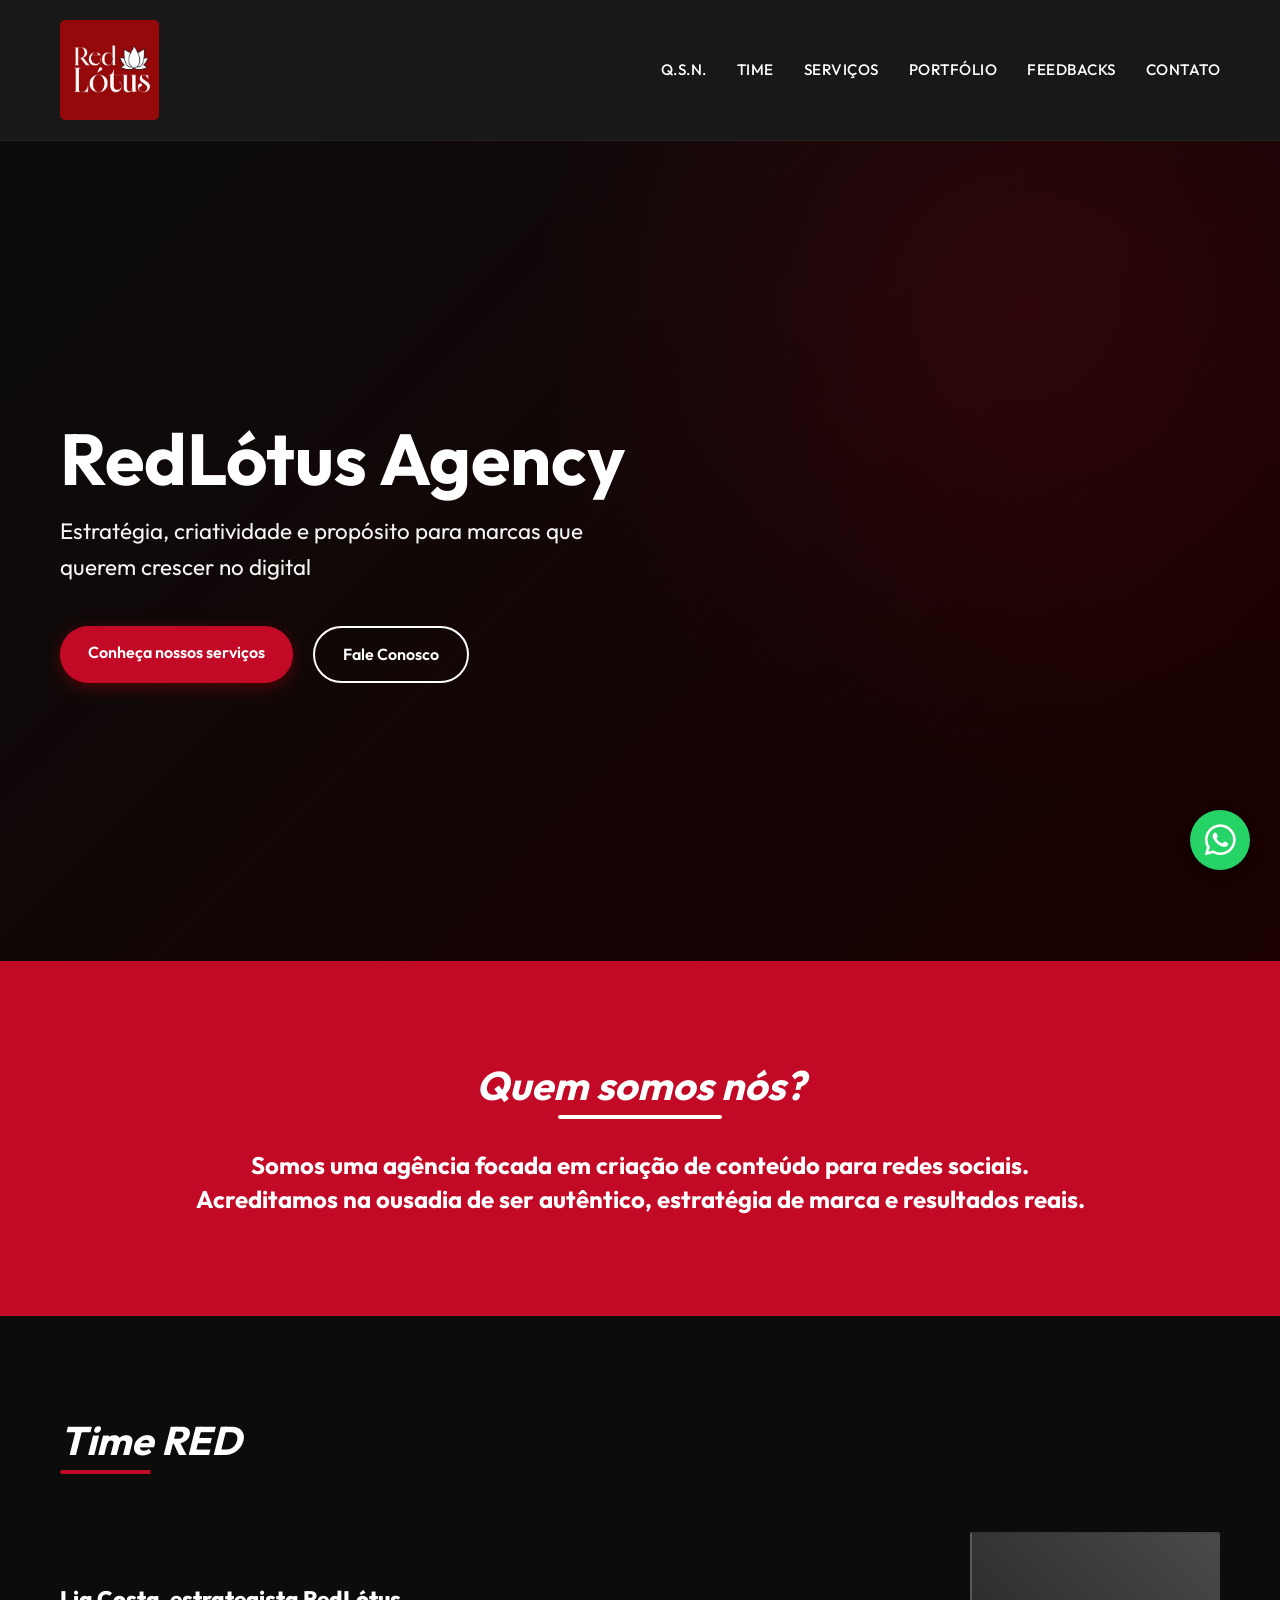
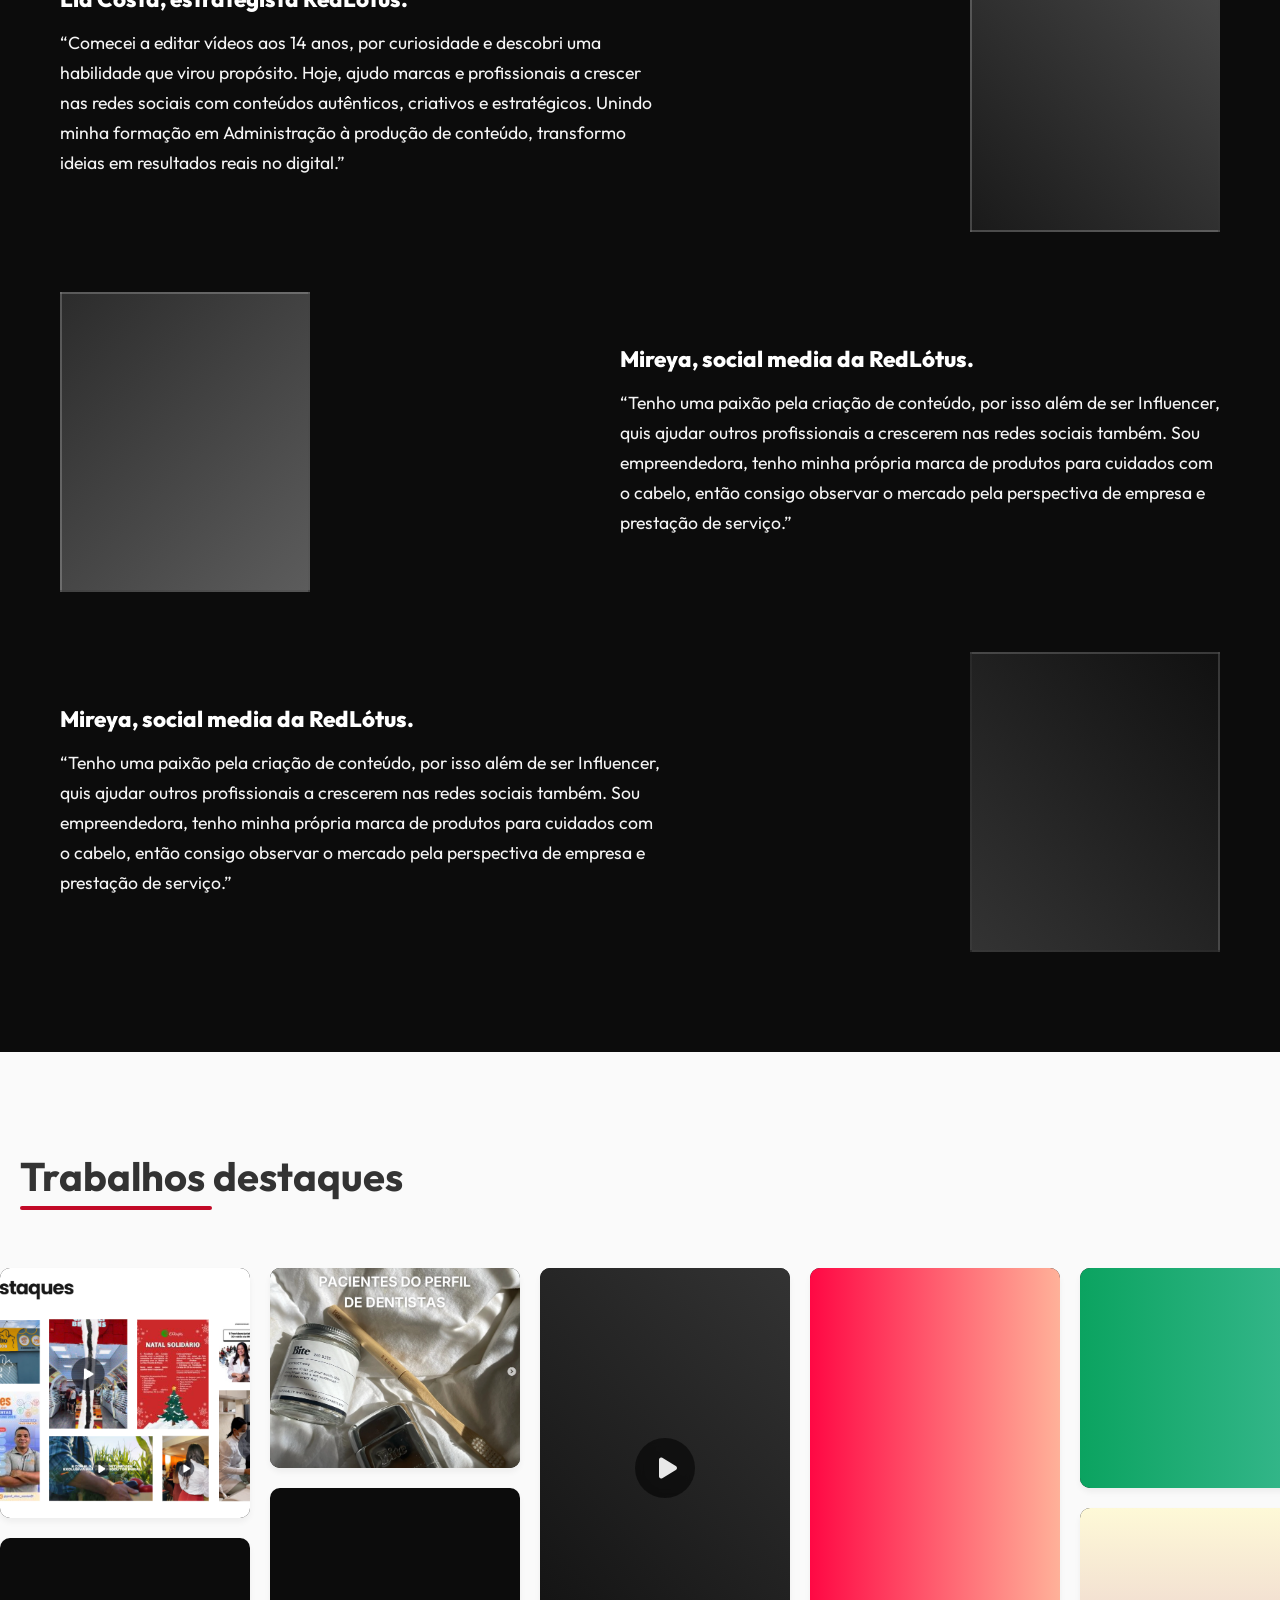
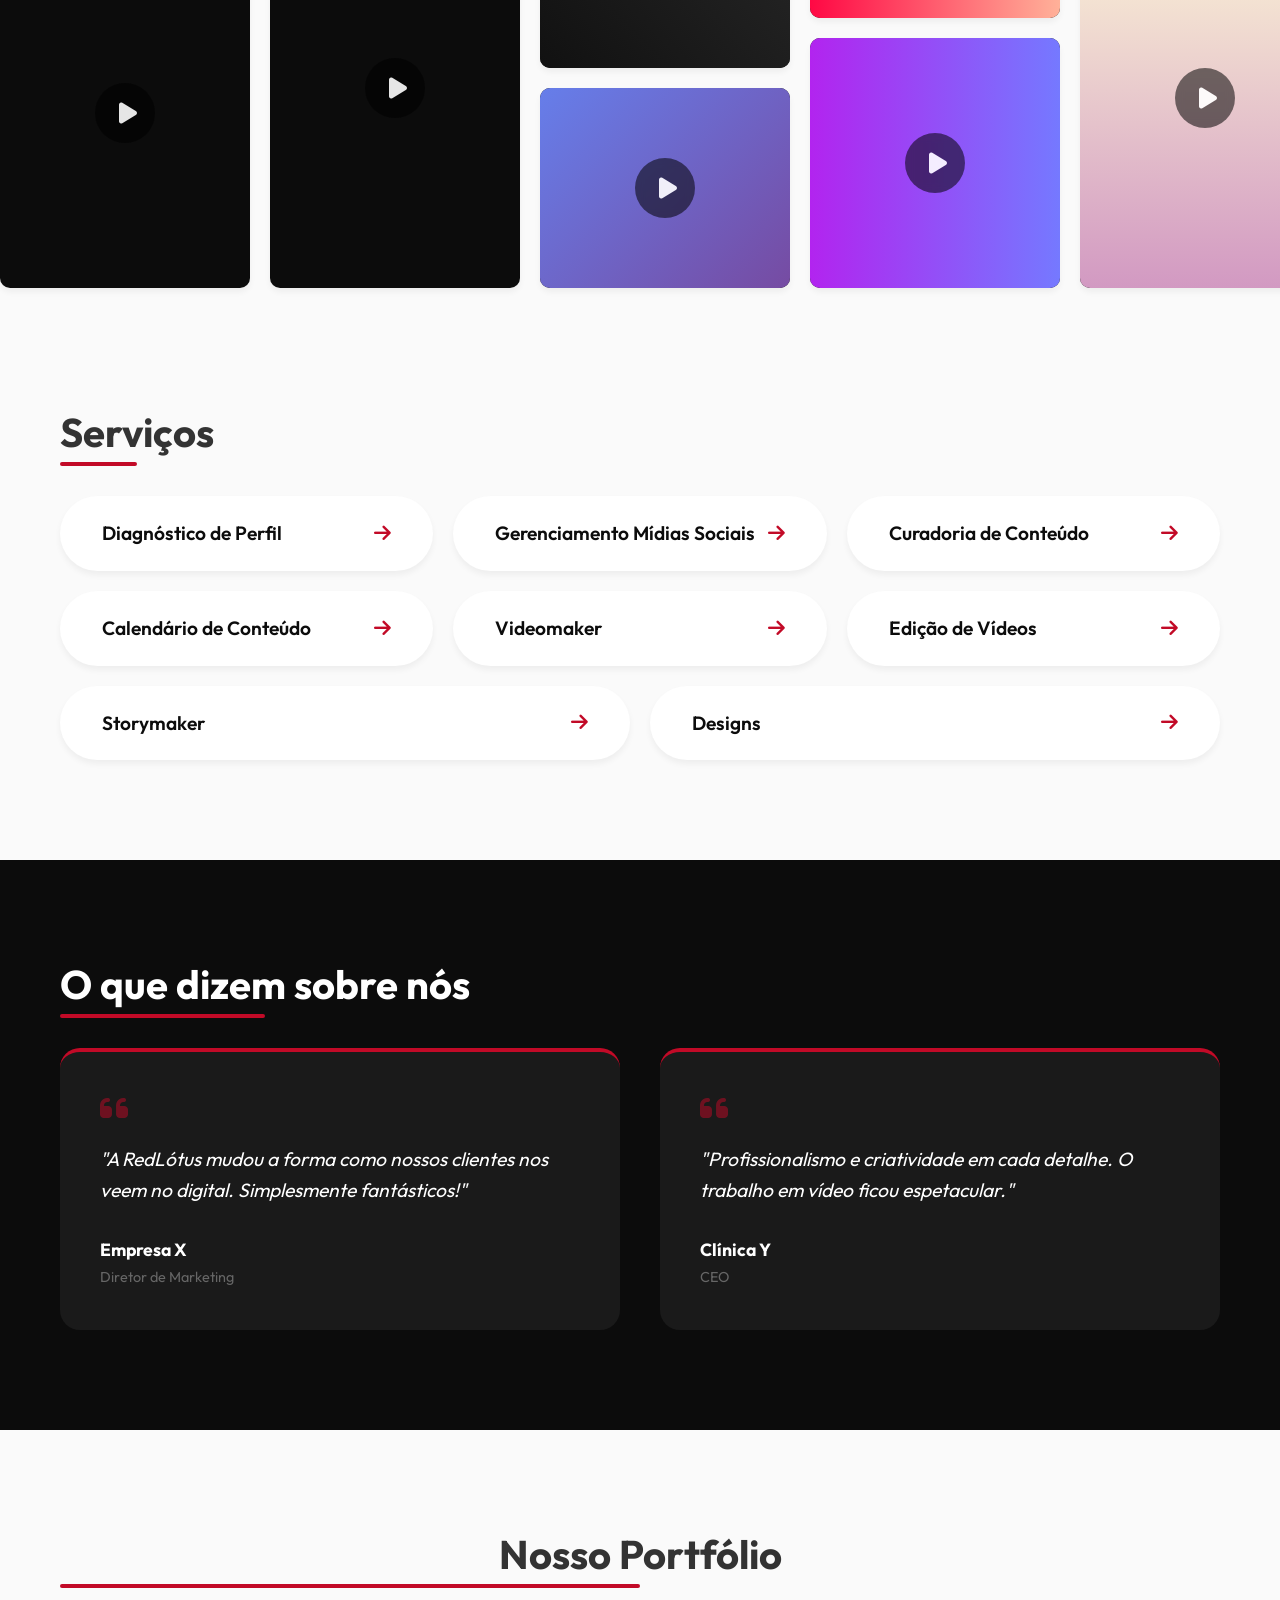
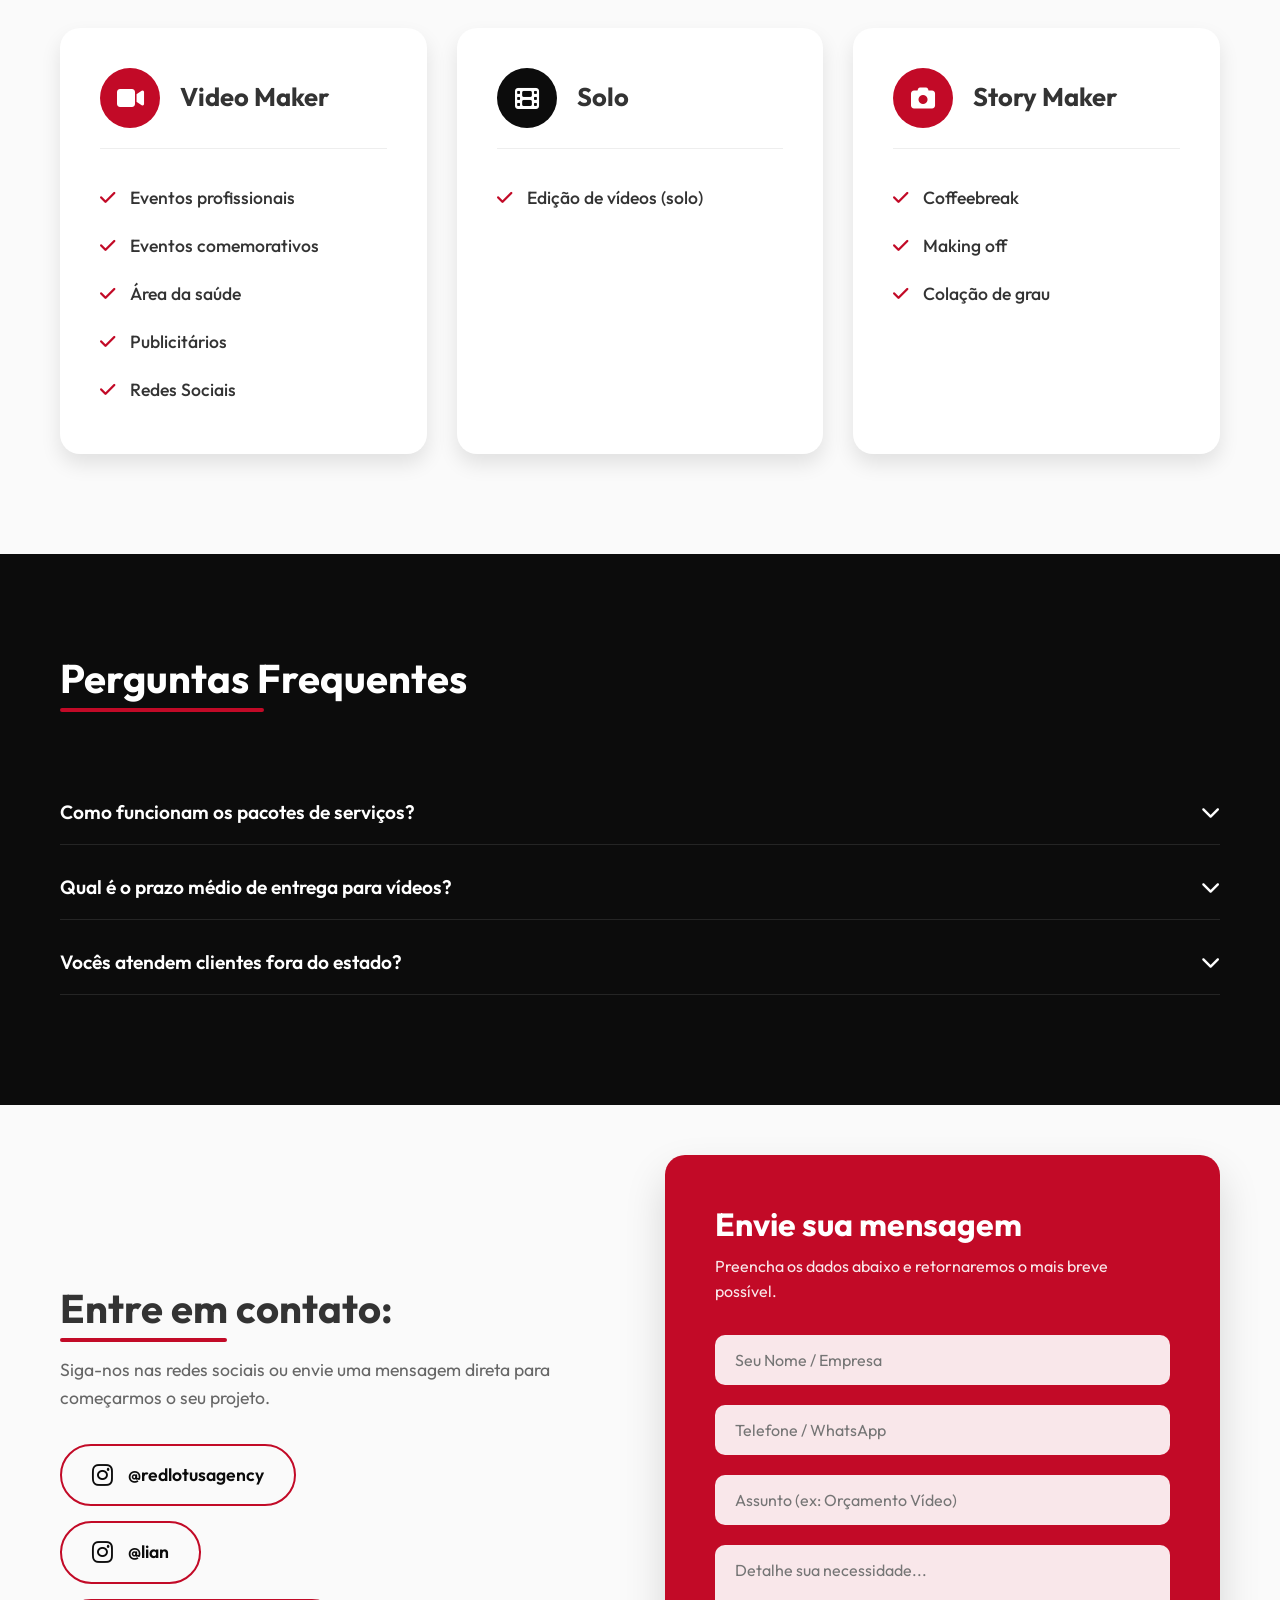
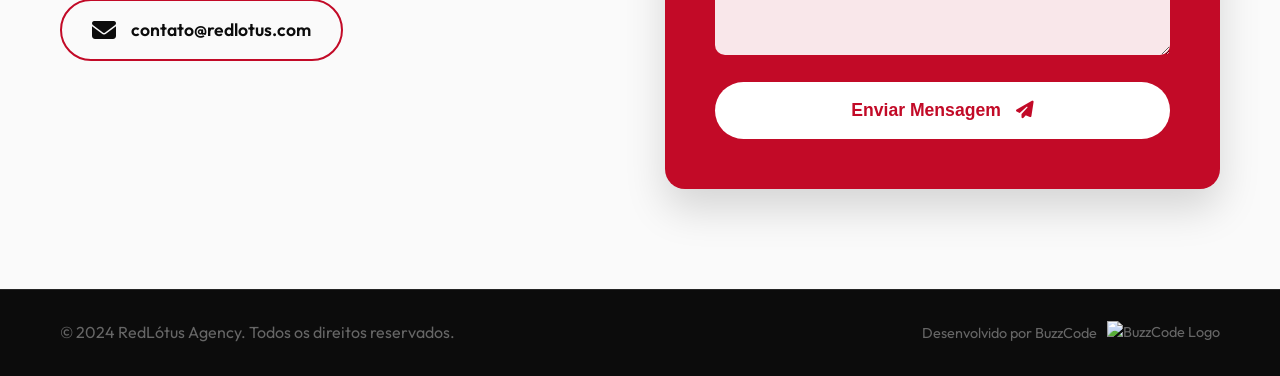
==== index.html @ ed312a33 "Add files via upload" ====
<!DOCTYPE html>
<html lang="pt-BR">
<head>
    <meta charset="UTF-8">
    <meta name="viewport" content="width=device-width, initial-scale=1.0">
    <title>RedLótus Agency</title>
    <meta name="description" content="Estratégia, criatividade e propósito para marcas que querem crescer no digital">
    
    <!-- Favicon -->
    <link rel="icon" type="image/jpeg" href="assets/images/logo-redlotus.jpg">
    
    <!-- Google Fonts -->
    <link rel="preconnect" href="https://fonts.googleapis.com">
    <link rel="preconnect" href="https://fonts.gstatic.com" crossorigin>
    <link href="https://fonts.googleapis.com/css2?family=Outfit:wght@300;400;500;600;700;800&display=swap" rel="stylesheet">
    
    <!-- Font Awesome -->
    <link rel="stylesheet" href="https://cdnjs.cloudflare.com/ajax/libs/font-awesome/6.4.0/css/all.min.css">
    
    <!-- Custom CSS -->
    <link rel="stylesheet" href="assets/css/styles.css">
</head>
<body>

    <!-- Header Placeholder -->
    <div id="header-placeholder"></div>
        
    <section class="hero-wrapper">
        <div class="hero container">
            <div class="hero-content">
                <h1>RedLótus Agency</h1>
                <p>Estratégia, criatividade e propósito para marcas que querem crescer no digital</p>
                <div class="hero-cta">
                    <a href="#servicos" class="btn btn-primary">Conheça nossos serviços</a>
                    <a href="#contato" class="btn btn-outline">Fale Conosco</a>
                </div>
            </div>
        </div>
    </section>

    <!-- Quem Somos Nós Section -->
    <section id="quem-somos-nos" class="section section-red">
        <div class="container text-center">
            <h2 class="reveal-text" style="color: var(--white);"><i>Quem somos nós?</i></h2>
            <p class="reveal-text delay-1" style="font-size: 1.5rem; font-weight: 700; max-width: 900px; margin: 0 auto; line-height: 1.4;">
                Somos uma agência focada em criação de conteúdo para redes sociais.<br>
                Acreditamos na ousadia de ser autêntico, estratégia de marca e resultados reais.
            </p>
        </div>
    </section>

    <!-- Time RED Section -->
    <section id="time-red" class="section section-dark">
        <div class="container">
            <h2 class="reveal-text" style="text-align: left; margin-bottom: 3rem;"><i>Time RED</i></h2>
            
            <div class="team-horizontal-list">
                
                <!-- Membro 1 -->
                <div class="team-row reveal-card delay-1">
                    <div class="team-text">
                        <h3>Lia Costa, estrategista RedLótus.</h3>
                        <p>“Comecei a editar vídeos aos 14 anos, por curiosidade e descobri uma habilidade que virou propósito. Hoje, ajudo marcas e profissionais a crescer nas redes sociais com conteúdos autênticos, criativos e estratégicos. Unindo minha formação em Administração à produção de conteúdo, transformo ideias em resultados reais no digital.”</p>
                    </div>
                    <div class="team-image-box">
                        <div class="team-photo photo-1"></div>
                    </div>
                </div>

                <!-- Membro 2 -->
                <div class="team-row reverse reveal-card delay-2">
                    <div class="team-text">
                        <h3>Mireya, social media da RedLótus.</h3>
                        <p>“Tenho uma paixão pela criação de conteúdo, por isso além de ser Influencer, quis ajudar outros profissionais a crescerem nas redes sociais também. Sou empreendedora, tenho minha própria marca de produtos para cuidados com o cabelo, então consigo observar o mercado pela perspectiva de empresa e prestação de serviço.”</p>
                    </div>
                    <div class="team-image-box">
                        <div class="team-photo photo-2"></div>
                    </div>
                </div>

                <!-- Membro 3 -->
                <div class="team-row reveal-card delay-3">
                    <div class="team-text">
                        <h3>Mireya, social media da RedLótus.</h3>
                        <p>“Tenho uma paixão pela criação de conteúdo, por isso além de ser Influencer, quis ajudar outros profissionais a crescerem nas redes sociais também. Sou empreendedora, tenho minha própria marca de produtos para cuidados com o cabelo, então consigo observar o mercado pela perspectiva de empresa e prestação de serviço.”</p>
                    </div>
                    <div class="team-image-box">
                        <div class="team-photo photo-3"></div>
                    </div>
                </div>

            </div>
        </div>
    </section>

    <!-- Trabalhos Destaques Section -->
    <section id="trabalhos" class="section section-light">
        <div class="container" style="max-width: 1400px;">
            <h2 class="title-dark reveal-text" style="text-align: left; margin-bottom: 3rem;"><b>Trabalhos destaques</b></h2>
            
            <div class="marquee-container reveal-card">
                <!-- Track that scrolls horizontally continuous -->
                <div class="marquee-track">
                    
                    <!-- First set of items -->
                    <div class="marquee-content">
                        <!-- Column 1 -->
                        <div class="masonry-col">
                            <div class="work-item" style="height: 250px;">
                                <div class="work-img image-thumbnail" data-image="assets/images/projetosdestaque/test3.png">
                                    <img src="assets/images/projetosdestaque/test3.png" style="width: 100%; height: 100%; object-fit: cover;" alt="Projeto Destaque">
                                </div>
                            </div>
                            <div class="work-item" style="height: 350px;">
                                <div class="work-img video-thumbnail" data-video="assets/videos/projetosdestaque/test1.mp4">
                                    <video style="width: 100%; height: 100%; object-fit: cover;" muted playsinline>
                                        <source src="assets/videos/projetosdestaque/test1.mp4" type="video/mp4">
                                    </video>
                                    <div class="play-btn"><i class="fas fa-play"></i></div>
                                </div>
                            </div>
                        </div>

                        <!-- Column 2 -->
                        <div class="masonry-col">
                            <div class="work-item" style="height: 200px;">
                                <div class="work-img image-thumbnail" data-image="assets/images/projetosdestaque/test4.png">
                                    <img src="assets/images/projetosdestaque/test4.png" style="width: 100%; height: 100%; object-fit: cover;" alt="Projeto Destaque">
                                </div>
                            </div>
                            <div class="work-item" style="height: 400px;">
                                <div class="work-img video-thumbnail" data-video="assets/videos/projetosdestaque/test2.mp4">
                                    <video style="width: 100%; height: 100%; object-fit: cover;" muted playsinline>
                                        <source src="assets/videos/projetosdestaque/test2.mp4" type="video/mp4">
                                    </video>
                                    <div class="play-btn"><i class="fas fa-play"></i></div>
                                </div>
                            </div>
                        </div>

                        <!-- Column 3 -->
                        <div class="masonry-col">
                            <div class="work-item" style="height: 400px;">
                                <div class="work-img bg-work-3"></div>
                                <div class="play-btn"><i class="fas fa-play"></i></div>
                            </div>
                            <div class="work-item" style="height: 200px;">
                                <div class="work-img bg-work-6"></div>
                                <div class="play-btn"><i class="fas fa-play"></i></div>
                            </div>
                        </div>

                        <!-- Column 4 -->
                        <div class="masonry-col">
                            <div class="work-item" style="height: 350px;">
                                <div class="work-img bg-work-7"></div>
                            </div>
                            <div class="work-item" style="height: 250px;">
                                <div class="work-img bg-work-8"></div>
                                <div class="play-btn"><i class="fas fa-play"></i></div>
                            </div>
                        </div>
                        
                        <!-- Column 5 -->
                        <div class="masonry-col">
                            <div class="work-item" style="height: 220px;">
                                <div class="work-img bg-work-9"></div>
                            </div>
                            <div class="work-item" style="height: 380px;">
                                <div class="work-img bg-work-10"></div>
                                <div class="play-btn"><i class="fas fa-play"></i></div>
                            </div>
                        </div>
                    </div>

                    <!-- Duplicated second set for continuous scroll -->
                    <div class="marquee-content" aria-hidden="true">
                        <!-- Column 1 -->
                        <div class="masonry-col">
                            <div class="work-item" style="height: 250px;">
                                <div class="work-img image-thumbnail" data-image="assets/images/projetosdestaque/test3.png">
                                    <img src="assets/images/projetosdestaque/test3.png" style="width: 100%; height: 100%; object-fit: cover;" alt="Projeto Destaque">
                                </div>
                            </div>
                            <div class="work-item" style="height: 350px;">
                                <video class="work-img" style="object-fit: cover;" autoplay loop muted playsinline>
                                    <source src="assets/videos/projetosdestaque/test1.mp4" type="video/mp4">
                                </video>
                            </div>
                        </div>

                        <!-- Column 2 -->
                        <div class="masonry-col">
                            <div class="work-item" style="height: 200px;">
                                <div class="work-img image-thumbnail" data-image="assets/images/projetosdestaque/test4.png">
                                    <img src="assets/images/projetosdestaque/test4.png" style="width: 100%; height: 100%; object-fit: cover;" alt="Projeto Destaque">
                                </div>
                            </div>
                            <div class="work-item" style="height: 400px;">
                                <div class="work-img video-thumbnail" data-video="assets/videos/projetosdestaque/test2.mp4">
                                    <video style="width: 100%; height: 100%; object-fit: cover;" muted playsinline>
                                        <source src="assets/videos/projetosdestaque/test2.mp4" type="video/mp4">
                                    </video>
                                    <div class="play-btn"><i class="fas fa-play"></i></div>
                                </div>
                            </div>
                        </div>

                        <!-- Column 3 -->
                        <div class="masonry-col">
                            <div class="work-item" style="height: 400px;">
                                <div class="work-img bg-work-3"></div>
                                <div class="play-btn"><i class="fas fa-play"></i></div>
                            </div>
                            <div class="work-item" style="height: 200px;">
                                <div class="work-img bg-work-6"></div>
                                <div class="play-btn"><i class="fas fa-play"></i></div>
                            </div>
                        </div>

                        <!-- Column 4 -->
                        <div class="masonry-col">
                            <div class="work-item" style="height: 350px;">
                                <div class="work-img bg-work-7"></div>
                            </div>
                            <div class="work-item" style="height: 250px;">
                                <div class="work-img bg-work-8"></div>
                                <div class="play-btn"><i class="fas fa-play"></i></div>
                            </div>
                        </div>
                        
                        <!-- Column 5 -->
                        <div class="masonry-col">
                            <div class="work-item" style="height: 220px;">
                                <div class="work-img bg-work-9"></div>
                            </div>
                            <div class="work-item" style="height: 380px;">
                                <div class="work-img bg-work-10"></div>
                                <div class="play-btn"><i class="fas fa-play"></i></div>
                            </div>
                        </div>
                    </div>

                </div>
            </div>
        </div>
    </section>

    <!-- Serviços Section -->
    <section id="servicos" class="section section-light pt-0">
        <div class="container">
            <h2 class="title-dark reveal-text">Serviços</h2>
            <div class="services-wrapper">
                <a href="diagnostico.html" class="service-pill reveal-pill delay-1">
                    <span>Diagnóstico de Perfil</span>
                    <i class="fas fa-arrow-right"></i>
                </a>
                <a href="#" class="service-pill reveal-pill delay-2">
                    <span>Gerenciamento Mídias Sociais</span>
                    <i class="fas fa-arrow-right"></i>
                </a>
                <a href="#" class="service-pill reveal-pill delay-3">
                    <span>Curadoria de Conteúdo</span>
                    <i class="fas fa-arrow-right"></i>
                </a>
                <a href="#" class="service-pill reveal-pill delay-4">
                    <span>Calendário de Conteúdo</span>
                    <i class="fas fa-arrow-right"></i>
                </a>
                <a href="#" class="service-pill reveal-pill delay-5">
                    <span>Videomaker</span>
                    <i class="fas fa-arrow-right"></i>
                </a>
                <a href="#" class="service-pill reveal-pill delay-6">
                    <span>Edição de Vídeos</span>
                    <i class="fas fa-arrow-right"></i>
                </a>
                <a href="#" class="service-pill reveal-pill delay-7">
                    <span>Storymaker</span>
                    <i class="fas fa-arrow-right"></i>
                </a>
                <a href="#" class="service-pill reveal-pill delay-8">
                    <span>Designs</span>
                    <i class="fas fa-arrow-right"></i>
                </a>
            </div>
        </div>
    </section>

    <!-- Feedbacks Section -->
    <section id="feedbacks" class="section section-dark">
        <div class="container">
            <h2 class="text-center reveal-text">O que dizem sobre nós</h2>
            <div class="feedback-grid">
                <div class="feedback-box reveal-card">
                    <i class="fas fa-quote-left quote-icon"></i>
                    <p>"A RedLótus mudou a forma como nossos clientes nos veem no digital. Simplesmente fantásticos!"</p>
                    <div class="client-info">
                        <strong>Empresa X</strong>
                        <span>Diretor de Marketing</span>
                    </div>
                </div>
                <div class="feedback-box reveal-card delay-1">
                    <i class="fas fa-quote-left quote-icon"></i>
                    <p>"Profissionalismo e criatividade em cada detalhe. O trabalho em vídeo ficou espetacular."</p>
                    <div class="client-info">
                        <strong>Clínica Y</strong>
                        <span>CEO</span>
                    </div>
                </div>
            </div>
        </div>
    </section>

    <!-- Portfólio Categories -->
    <section id="portfolio" class="section section-light">
        <div class="container">
            <h2 class="title-dark reveal-text" style="text-align: center; display: block;">Nosso Portfólio</h2>
            <div class="portfolio-grid" style="margin-top: 50px;">
                
                <div class="portfolio-category reveal-card delay-1">
                    <div class="category-header">
                        <div class="icon-circle bg-red">
                            <i class="fas fa-video"></i>
                        </div>
                        <h3>Video Maker</h3>
                    </div>
                    <ul class="category-list">
                        <li><i class="fas fa-check text-red"></i> Eventos profissionais</li>
                        <li><i class="fas fa-check text-red"></i> Eventos comemorativos</li>
                        <li><i class="fas fa-check text-red"></i> Área da saúde</li>
                        <li><i class="fas fa-check text-red"></i> Publicitários</li>
                        <li><i class="fas fa-check text-red"></i> Redes Sociais</li>
                    </ul>
                </div>
                
                <div class="portfolio-category reveal-card delay-2">
                    <div class="category-header">
                        <div class="icon-circle bg-dark">
                            <i class="fas fa-film"></i>
                        </div>
                        <h3>Solo</h3>
                    </div>
                    <ul class="category-list">
                        <li><i class="fas fa-check text-red"></i> Edição de vídeos (solo)</li>
                    </ul>
                </div>
                
                <div class="portfolio-category reveal-card delay-3">
                    <div class="category-header">
                        <div class="icon-circle bg-red">
                            <i class="fas fa-camera"></i>
                        </div>
                        <h3>Story Maker</h3>
                    </div>
                    <ul class="category-list">
                        <li><i class="fas fa-check text-red"></i> Coffeebreak</li>
                        <li><i class="fas fa-check text-red"></i> Making off</li>
                        <li><i class="fas fa-check text-red"></i> Colação de grau</li>
                    </ul>
                </div>
                
            </div>
        </div>
    </section>

    <!-- FAQ Section -->
    <section id="faq" class="section section-dark">
        <div class="container faq-container reveal-card">
            <h2 class="text-center" style="margin-bottom: 3rem;">Perguntas Frequentes</h2>
            <div class="accordion">
                <div class="accordion-item">
                    <button class="accordion-header">Como funcionam os pacotes de serviços? <i class="fas fa-chevron-down"></i></button>
                    <div class="accordion-content">
                        <p>Nossos pacotes são personalizados de acordo com a necessidade da sua marca. Trabalhamos com gestão completa ou serviços pontuais.</p>
                    </div>
                </div>
                <div class="accordion-item">
                    <button class="accordion-header">Qual é o prazo médio de entrega para vídeos? <i class="fas fa-chevron-down"></i></button>
                    <div class="accordion-content">
                        <p>O prazo varia dependendo da complexidade do projeto, mas geralmente entregamos os primeiros cortes em até 7 dias úteis após a gravação.</p>
                    </div>
                </div>
                <div class="accordion-item">
                    <button class="accordion-header">Vocês atendem clientes fora do estado? <i class="fas fa-chevron-down"></i></button>
                    <div class="accordion-content">
                        <p>Sim! Atendemos de forma remota clientes em todo o Brasil, com reuniões online e alinhamento constante.</p>
                    </div>
                </div>
            </div>
        </div>
    </section>

    <!-- Contato Section -->
    <section id="contato" class="section section-light" style="padding-top: 50px;">
        <div class="container">
            <div class="contact-wrapper">
                <div class="contact-social reveal-card">
                    <h2 class="title-dark" style="margin-bottom: 1.5rem;">Entre em contato:</h2>
                    <p style="color: var(--text-muted); font-size: 1.1rem; margin-bottom: 2rem;">Siga-nos nas redes sociais ou envie uma mensagem direta para começarmos o seu projeto.</p>
                    <div class="social-pills">
                        <a href="https://instagram.com/redlotusagency" target="_blank" class="social-pill-outline">
                            <i class="fab fa-instagram" style="font-size: 1.5rem;"></i> @redlotusagency
                        </a>
                        <a href="https://instagram.com/liacosta" target="_blank" class="social-pill-outline">
                            <i class="fab fa-instagram" style="font-size: 1.5rem;"></i> @lian
                        </a>
                        <a href="mailto:contato@redlotus.com" class="social-pill-outline">
                            <i class="fas fa-envelope" style="font-size: 1.5rem;"></i> contato@redlotus.com
                        </a>
                    </div>
                </div>
                <div class="contact-form-box section-red reveal-card delay-1">
                    <h3 style="margin-bottom: 10px;">Envie sua mensagem</h3>
                    <p style="margin-bottom: 30px; opacity: 0.9;">Preencha os dados abaixo e retornaremos o mais breve possível.</p>
                    <form id="contactForm">
                        <div class="form-group">
                            <input type="text" id="nome" placeholder="Seu Nome / Empresa" required>
                        </div>
                        <div class="form-group">
                            <input type="text" id="telefone" placeholder="Telefone / WhatsApp" required>
                        </div>
                        <div class="form-group">
                            <input type="text" id="assunto" placeholder="Assunto (ex: Orçamento Vídeo)" required>
                        </div>
                        <div class="form-group">
                            <textarea id="mensagem" rows="4" placeholder="Detalhe sua necessidade..." required></textarea>
                        </div>
                        <button type="submit" class="btn w-100" style="background-color: var(--white); color: var(--red-brand); font-weight: 800; font-size: 1.1rem; padding: 18px;">Enviar Mensagem <i class="fas fa-paper-plane" style="margin-left: 10px;"></i></button>
                    </form>
                </div>
            </div>
        </div>
    </section>

    <!-- Footer Placeholder -->
    <div id="footer-placeholder"></div>

    <!-- Media Modal (Images and Videos) -->
    <div id="mediaModal" class="video-modal">
        <span class="close-modal">&times;</span>
        <div class="modal-content">
            <video id="modalVideo" style="display: none;" controls>
                <source src="" type="video/mp4">
                Seu navegador não suporta vídeos.
            </video>
            <img id="modalImage" style="display: none; width: 100%; height: 100%; object-fit: contain; max-height: 85vh;" src="" alt="Trabalho ampliado">
        </div>
    </div>

    <!-- WhatsApp Floating Button -->
    <a href="https://wa.me/5594981492099" class="whatsapp-btn" target="_blank" rel="noopener noreferrer" aria-label="Fale conosco no WhatsApp">
        <i class="fab fa-whatsapp"></i>
    </a>

    <!-- Overlay menu responsivo -->
    <div class="mobile-menu-overlay"></div>

    <script src="assets/js/scripts.js"></script>
</body>
</html>
---- assets/css/styles.css ----
/* ==========================================================================
   CSS Variables & Global Resets
   ========================================================================== */
   :root {
    --red-brand: #C20A27; /* Deep, vivid red for agency */
    --red-brand-light: #E01A3B;
    --red-brand-dark: #8C061B;
    --dark-bg: #0C0C0C;
    --dark-surface: #1A1A1A;
    --light-bg: #FAFAFA;
    --white: #FFFFFF;
    
    --text-main: #333333;
    --text-muted: #666666;
    --text-light: #F5F5F5;
    
    --font-main: 'Outfit', sans-serif;
    --transition: all 0.3s cubic-bezier(0.25, 0.8, 0.25, 1);
    
    --shadow-sm: 0 4px 6px rgba(0, 0, 0, 0.05);
    --shadow-md: 0 10px 20px rgba(0, 0, 0, 0.1);
    --shadow-lg: 0 20px 40px rgba(0, 0, 0, 0.15);
}

* {
    margin: 0;
    padding: 0;
    box-sizing: border-box;
}

html {
    scroll-behavior: smooth;
}

body {
    font-family: var(--font-main);
    color: var(--text-main);
    background-color: var(--light-bg);
    line-height: 1.6;
    overflow-x: hidden;
}

a {
    text-decoration: none;
    color: inherit;
    transition: var(--transition);
}

ul {
    list-style: none;
}

img {
    max-width: 100%;
    height: auto;
    display: block;
}

/* ==========================================================================
   Typography & Utilities
   ========================================================================== */
h1, h2, h3, h4, h5, h6 {
    font-weight: 700;
    line-height: 1.2;
}

.container {
    width: 100%;
    max-width: 1200px;
    margin: 0 auto;
    padding: 0 20px;
}

.section {
    padding: 100px 0;
}

.pt-0 {
    padding-top: 0 !important;
}

.text-center {
    text-align: center;
}

.w-100 {
    width: 100%;
}

.mt-3 {
    margin-top: 1.5rem;
}

/* Base Sections Colors */
.section-red {
    background-color: var(--red-brand);
    color: var(--white);
}

.section-dark {
    background-color: var(--dark-bg);
    color: var(--white);
}

.section-light {
    background-color: var(--light-bg);
    color: var(--text-main);
}

/* Titles */
h2 {
    font-size: 2.5rem;
    margin-bottom: 2.5rem;
    position: relative;
    display: inline-block;
}

.section-red h2::after {
    content: '';
    position: absolute;
    width: 50%;
    height: 4px;
    background-color: var(--white);
    bottom: -10px;
    left: 0;
    border-radius: 2px;
}

.section-dark h2::after, .title-dark::after {
    content: '';
    position: absolute;
    width: 50%;
    height: 4px;
    background-color: var(--red-brand);
    bottom: -10px;
    left: 0;
    border-radius: 2px;
}

.text-center h2::after {
    left: 25%;
}

.text-red {
    color: var(--red-brand);
}

/* Buttons */
.btn {
    display: inline-block;
    padding: 14px 28px;
    border-radius: 50px;
    font-weight: 600;
    font-size: 1rem;
    cursor: pointer;
    border: none;
    transition: var(--transition);
    text-align: center;
}

.btn-primary {
    background-color: var(--red-brand);
    color: var(--white);
    box-shadow: 0 4px 15px rgba(230, 0, 0, 0.3);
}

.btn-primary:hover {
    background-color: var(--red-brand-light);
    transform: translateY(-3px);
    box-shadow: 0 8px 25px rgba(230, 0, 0, 0.4);
}

.btn-outline {
    background-color: transparent;
    color: var(--white);
    border: 2px solid var(--white);
}

.btn-outline:hover {
    background-color: var(--white);
    color: var(--dark-bg);
    transform: translateY(-3px);
}

.btn-dark {
    background-color: var(--dark-bg);
    color: var(--white);
}

.btn-dark:hover {
    background-color: #222;
    transform: translateY(-3px);
}

/* ==========================================================================
   Header & Navigation
   ========================================================================== */
.main-header {
    background-color: rgba(12, 12, 12, 0.95);
    backdrop-filter: blur(10px);
    color: var(--white);
    position: sticky;
    top: 0;
    z-index: 100;
    border-bottom: 1px solid rgba(255, 255, 255, 0.05);
}

.navbar {
    display: flex;
    justify-content: space-between;
    align-items: center;
    padding-top: 20px;
    padding-bottom: 20px;
}

/* Hero Section */
.hero-wrapper {
    background: linear-gradient(135deg, var(--dark-bg) 0%, #1a0000 100%);
    color: var(--white);
    min-height: calc(100vh - 80px); /* Adjust height since header is separated */
    display: flex;
    flex-direction: column;
    position: relative;
    overflow: hidden;
}

.hero-wrapper::before {
    content: '';
    position: absolute;
    top: 0; left: 0; right: 0; bottom: 0;
    background: radial-gradient(circle at 80% 20%, rgba(194, 10, 39, 0.15) 0%, transparent 40%);
    z-index: 1;
}

.logo {
    font-size: 1.8rem;
    font-weight: 800;
    letter-spacing: 1px;
}

.logo-red {
    color: var(--red-brand);
}

.nav-links {
    display: flex;
    gap: 30px;
}

.nav-links li a {
    font-size: 0.95rem;
    font-weight: 500;
    text-transform: uppercase;
    letter-spacing: 0.5px;
    position: relative;
}

.nav-links li a::after {
    content: '';
    position: absolute;
    width: 0;
    height: 2px;
    background-color: var(--red-brand);
    bottom: -5px;
    left: 0;
    transition: var(--transition);
}

.nav-links li a:hover::after {
    width: 100%;
}

.mobile-menu-btn {
    display: none;
    background: none;
    border: none;
    color: var(--white);
    font-size: 1.5rem;
    cursor: pointer;
}

.hero {
    flex: 1;
    display: flex;
    align-items: center;
    position: relative;
    z-index: 10;
}

.hero-content {
    max-width: 800px;
}

.hero h1 {
    font-size: 4.5rem;
    margin-bottom: 1rem;
    line-height: 1.1;
    animation: slideUp 0.8s ease forwards;
}

.hero p {
    font-size: 1.4rem;
    color: var(--text-light);
    margin-bottom: 2.5rem;
    max-width: 600px;
    animation: slideUp 1s ease forwards;
    opacity: 0;
    animation-delay: 0.2s;
}

.hero-cta {
    display: flex;
    gap: 20px;
    animation: slideUp 1s ease forwards;
    opacity: 0;
    animation-delay: 0.4s;
}

/* ==========================================================================
   Sections
   ========================================================================== */

/* Quem Somos Nós */
.auto-grid {
    display: grid;
    grid-template-columns: 1fr 1fr;
    gap: 50px;
    align-items: center;
}

.section-text p {
    font-size: 1.1rem;
    margin-bottom: 1.5rem;
    opacity: 0.9;
}

.glass-card {
    background: rgba(255, 255, 255, 0.1);
    backdrop-filter: blur(10px);
    border: 1px solid rgba(255, 255, 255, 0.2);
    border-radius: 20px;
    padding: 60px;
    text-align: center;
    box-shadow: 0 15px 35px rgba(0, 0, 0, 0.2);
    transition: var(--transition);
}

.glass-card:hover {
    transform: translateY(-10px);
    background: rgba(255, 255, 255, 0.15);
}

.icon-large {
    font-size: 4rem;
    margin-bottom: 1rem;
    color: var(--white);
}

/* Time RED */
.team-horizontal-list {
    display: flex;
    flex-direction: column;
    gap: 60px;
    margin-top: 20px;
}

.team-row {
    display: flex;
    align-items: center;
    justify-content: space-between;
    gap: 40px;
}

.team-row.reverse {
    flex-direction: row-reverse;
}

.team-text {
    flex: 1;
    max-width: 600px;
}

.team-text h3 {
    font-size: 1.4rem;
    margin-bottom: 15px;
    font-weight: 800;
}

.team-text p {
    font-size: 1.1rem;
    line-height: 1.7;
    color: var(--text-light);
}

.team-image-box {
    flex-shrink: 0;
}

.team-photo {
    width: 250px;
    height: 300px;
    background-color: #333;
    background-size: cover;
    background-position: center;
    border: 2px solid rgba(255, 255, 255, 0.1);
}

/* Add some placeholder gradients for team photos since we don't have images yet */
.photo-1 { background-image: linear-gradient(45deg, #1a1a1a, #4a4a4a); }
.photo-2 { background-image: linear-gradient(135deg, #2c2c2c, #5c5c5c); }
.photo-3 { background-image: linear-gradient(225deg, #111, #333); }

/* Trabalhos Destaques (Marquee & Masonry) */
.marquee-container {
    width: 100vw;
    margin-left: calc(-50vw + 50%);
    overflow: hidden;
    position: relative;
    padding: 20px 0;
}

.marquee-track {
    display: flex;
    width: fit-content;
    animation: marquee-scroll 40s linear infinite;
}

.marquee-track:hover {
    animation-play-state: paused;
}

.marquee-content {
    display: flex;
    gap: 20px;
    padding-right: 20px;
}

.masonry-col {
    display: flex;
    flex-direction: column;
    gap: 20px;
    width: 250px;
}

.work-item {
    position: relative;
    border-radius: 10px;
    overflow: hidden;
    background-color: var(--dark-bg);
    box-shadow: var(--shadow-sm);
    cursor: pointer;
    transition: var(--transition);
}

.work-item:hover {
    transform: scale(1.02);
    box-shadow: var(--shadow-md);
    z-index: 10;
}

.work-img {
    width: 100%;
    height: 100%;
    background-size: cover;
    background-position: center;
    transition: transform 0.8s ease;
}

.work-item:hover .work-img {
    transform: scale(1.05);
}

.play-btn {
    position: absolute;
    top: 50%;
    left: 50%;
    transform: translate(-50%, -50%);
    width: 60px;
    height: 60px;
    background-color: rgba(0, 0, 0, 0.6);
    border-radius: 50%;
    display: flex;
    align-items: center;
    justify-content: center;
    color: var(--white);
    font-size: 1.5rem;
    padding-left: 5px; /* Visual center for play icon */
    backdrop-filter: blur(4px);
    opacity: 0.9;
    transition: var(--transition);
}

.work-item:hover .play-btn {
    background-color: var(--red-brand);
    opacity: 1;
    transform: translate(-50%, -50%) scale(1.1);
}


/* Placeholder backgrounds for Works */
.bg-work-1 { background-image: linear-gradient(to right, #ff416c, #ff4b2b); }
.bg-work-2 { background-image: linear-gradient(to bottom, #1e3c72, #2a5298); }
.bg-work-3 { background-image: linear-gradient(45deg, #111, #333); }
.bg-work-4 { background-image: linear-gradient(to top, #fbc2eb, #a6c1ee); }
.bg-work-5 { background-image: linear-gradient(to right, #4facfe, #00f2fe); }
.bg-work-6 { background-image: linear-gradient(135deg, #667eea, #764ba2); }
.bg-work-7 { background-image: linear-gradient(to right, #ff0844, #ffb199); }
.bg-work-8 { background-image: linear-gradient(to right, #b224ef, #7579ff); }
.bg-work-9 { background-image: linear-gradient(to right, #0ba360, #3cba92); }
.bg-work-10 { background-image: linear-gradient(to top, #d299c2, #fef9d7); }

/* Video Modal */
.video-modal {
    display: none;
    position: fixed;
    z-index: 1000;
    left: 0;
    top: 0;
    width: 100%;
    height: 100%;
    background-color: rgba(0, 0, 0, 0.9);
    backdrop-filter: blur(5px);
    opacity: 0;
    transition: opacity 0.3s ease;
}

.video-modal.active {
    display: flex;
    justify-content: center;
    align-items: center;
    opacity: 1;
}

.modal-content {
    max-width: 90%;
    max-height: 90%;
    position: relative;
    box-shadow: 0 0 50px rgba(0,0,0,0.5);
    border-radius: 10px;
    overflow: hidden;
}

.modal-content video {
    width: 100%;
    height: 100%;
    max-height: 85vh;
    outline: none;
    background-color: #000;
}

.close-modal {
    position: absolute;
    top: 20px;
    right: 30px;
    color: #fff;
    font-size: 40px;
    font-weight: bold;
    cursor: pointer;
    z-index: 1001;
    transition: var(--transition);
}

.close-modal:hover {
    color: var(--red-brand);
    transform: scale(1.1);
}

@keyframes marquee-scroll {
    0% {
        transform: translateX(0);
    }
    100% {
        transform: translateX(-50%);
    }
}

/* Serviços */
.services-wrapper {
    display: flex;
    flex-wrap: wrap;
    gap: 20px;
    justify-content: center;
}

.service-pill {
    display: flex;
    align-items: center;
    justify-content: space-between;
    padding: 20px 40px;
    background-color: var(--white);
    border-radius: 50px;
    font-size: 1.2rem;
    font-weight: 600;
    color: var(--dark-bg);
    box-shadow: var(--shadow-sm);
    flex: 1 1 calc(33.333% - 20px);
    min-width: 280px;
    border: 2px solid transparent;
}

.service-pill i {
    color: var(--red-brand);
    transition: transform 0.3s ease;
}

.service-pill:hover {
    border-color: var(--red-brand);
    transform: translateX(5px);
    box-shadow: var(--shadow-md);
}

.service-pill:hover i {
    transform: translateX(5px);
}

/* Feedbacks */
.feedback-grid {
    display: grid;
    grid-template-columns: 1fr 1fr;
    gap: 40px;
}

.feedback-box {
    background-color: var(--dark-surface);
    padding: 40px;
    border-radius: 20px;
    position: relative;
    border-top: 4px solid var(--red-brand);
}

.quote-icon {
    font-size: 2rem;
    color: var(--red-brand);
    opacity: 0.5;
    margin-bottom: 20px;
}

.feedback-box p {
    font-size: 1.2rem;
    font-style: italic;
    margin-bottom: 30px;
}

.client-info strong {
    display: block;
    font-size: 1.1rem;
}

.client-info span {
    font-size: 0.9rem;
    color: var(--text-muted);
}

/* Portfólio Categories */
.portfolio-grid {
    display: grid;
    grid-template-columns: repeat(auto-fit, minmax(300px, 1fr));
    gap: 30px;
}

.portfolio-category {
    background-color: var(--white);
    border-radius: 20px;
    padding: 40px;
    box-shadow: var(--shadow-md);
    transition: var(--transition);
}

.portfolio-category:hover {
    transform: translateY(-5px);
    box-shadow: var(--shadow-lg);
}

.category-header {
    display: flex;
    align-items: center;
    gap: 20px;
    margin-bottom: 25px;
    padding-bottom: 20px;
    border-bottom: 1px solid #eee;
}

.icon-circle {
    width: 60px;
    height: 60px;
    border-radius: 50%;
    display: flex;
    justify-content: center;
    align-items: center;
    color: var(--white);
}

.icon-circle i {
    font-size: 1.5rem !important;
    color: var(--white) !important;
}

.bg-red {
    background-color: var(--red-brand);
}

.bg-dark {
    background-color: var(--dark-bg);
}

.category-header h3 {
    font-size: 1.6rem;
}

.category-list li {
    padding: 10px 0;
    display: flex;
    align-items: center;
    gap: 15px;
    font-weight: 500;
    font-size: 1.1rem;
}

/* Contato Section */
.contact-wrapper {
    display: grid;
    grid-template-columns: 1fr 1fr;
    gap: 50px;
    align-items: center;
}

.social-pills {
    display: flex;
    flex-direction: column;
    gap: 15px;
    margin-top: 30px;
}

.social-pill-outline {
    display: flex;
    align-items: center;
    gap: 15px;
    padding: 15px 30px;
    border: 2px solid var(--red-brand);
    border-radius: 50px;
    color: var(--dark-bg);
    font-weight: 600;
    font-size: 1.1rem;
    width: fit-content;
}

.social-pill-outline:hover {
    background-color: var(--red-brand);
    color: var(--white);
    transform: translateX(10px);
}

.contact-form-box {
    padding: 50px;
    border-radius: 20px;
    box-shadow: var(--shadow-lg);
}

.contact-form-box h3 {
    font-size: 2rem;
    margin-bottom: 30px;
}

.form-group {
    margin-bottom: 20px;
}

.form-group input, 
.form-group textarea {
    width: 100%;
    padding: 15px 20px;
    border: none;
    border-radius: 10px;
    background-color: rgba(255, 255, 255, 0.9);
    font-family: var(--font-main);
    font-size: 1rem;
    transition: var(--transition);
}

.form-group input:focus, 
.form-group textarea:focus {
    outline: none;
    box-shadow: 0 0 0 3px rgba(255,255,255,0.4);
    background-color: var(--white);
}

/* Footer & FAQ */
.footer-top {
    display: grid;
    grid-template-columns: 2fr 1fr;
    gap: 50px;
    padding-bottom: 50px;
    border-bottom: 1px solid rgba(255, 255, 255, 0.1);
}

.accordion {
    margin-top: 30px;
}

.accordion-item {
    border-bottom: 1px solid rgba(255, 255, 255, 0.1);
    margin-bottom: 10px;
}

.accordion-header {
    width: 100%;
    text-align: left;
    background: none;
    border: none;
    color: var(--white);
    font-size: 1.2rem;
    font-weight: 600;
    padding: 20px 0;
    cursor: pointer;
    display: flex;
    justify-content: space-between;
    align-items: center;
    font-family: var(--font-main);
}

.accordion-header i {
    transition: transform 0.3s ease;
}

.accordion-header.active i {
    transform: rotate(180deg);
}

.accordion-content {
    max-height: 0;
    overflow: hidden;
    transition: max-height 0.3s ease;
}

.accordion-content p {
    padding-bottom: 20px;
    color: var(--text-muted);
}

.footer-bottom {
    display: flex;
    justify-content: space-between;
    align-items: center;
    color: var(--text-muted);
}

.developer-credit a {
    display: flex;
    align-items: center;
    gap: 10px;
    color: var(--text-muted);
    font-size: 0.9rem;
    text-decoration: none;
    transition: var(--transition);
}

.developer-credit a:hover {
    color: var(--white);
}

.developer-credit img {
    height: 25px; /* Small enough to fit the line */
    width: auto;
    transition: var(--transition);
}

.developer-credit a:hover img {
    transform: scale(1.05); /* Slight scale on hover for interactivity */
}

/* Windows / Floating Button */
.whatsapp-btn {
    position: fixed;
    bottom: 30px;
    right: 30px;
    width: 60px;
    height: 60px;
    background-color: #25D366;
    color: white;
    border-radius: 50%;
    display: flex;
    justify-content: center;
    align-items: center;
    font-size: 35px;
    box-shadow: 0 4px 10px rgba(0,0,0,0.3);
    z-index: 1000;
    transition: var(--transition);
    animation: pulse 2s infinite;
}

.whatsapp-btn:hover {
    background-color: #128C7E;
    transform: scale(1.1);
}

/* Text Underline Button */
.btn-primary-underline {
    display: inline-block;
    padding: 14px 28px;
    border-radius: 50px;
    font-weight: 700;
    font-size: 1.2rem;
    cursor: pointer;
    border: none;
    transition: var(--transition);
    text-align: center;
    background-color: var(--red-brand);
    color: var(--white);
    box-shadow: 0 4px 15px rgba(230, 0, 0, 0.3);
    text-decoration: underline;
    text-underline-offset: 4px;
    text-decoration-thickness: 2px;
}

.btn-primary-underline:hover {
    background-color: var(--red-brand-light);
    transform: translateY(-3px);
    box-shadow: 0 8px 25px rgba(230, 0, 0, 0.4);
    color: var(--white);
}

/* ==========================================================================
   Animations
   ========================================================================== */
@keyframes slideUp {
    from {
        opacity: 0;
        transform: translateY(30px);
    }
    to {
        opacity: 1;
        transform: translateY(0);
    }
}

@keyframes pulse {
    0% {
        box-shadow: 0 0 0 0 rgba(37, 211, 102, 0.5);
    }
    70% {
        box-shadow: 0 0 0 15px rgba(37, 211, 102, 0);
    }
    100% {
        box-shadow: 0 0 0 0 rgba(37, 211, 102, 0);
    }
}

/* Scroll Reveal Classes */
.reveal-text, .reveal-card, .reveal-image, .reveal-pill {
    opacity: 0;
    transform: translateY(30px);
    transition: all 0.8s ease;
}

.reveal-text.active, .reveal-card.active, .reveal-image.active, .reveal-pill.active {
    opacity: 1;
    transform: translateY(0);
}

.delay-1 { transition-delay: 0.1s; }
.delay-2 { transition-delay: 0.2s; }
.delay-3 { transition-delay: 0.3s; }
.delay-4 { transition-delay: 0.4s; }
.delay-5 { transition-delay: 0.5s; }
.delay-6 { transition-delay: 0.6s; }

/* ==========================================================================
   Media Queries
   ========================================================================== */
@media (max-width: 992px) {
    .auto-grid, .contact-wrapper, .footer-top {
        grid-template-columns: 1fr;
    }
    
    .hero h1 {
        font-size: 3.5rem;
    }
    
    .footer-bottom {
        flex-direction: column;
        gap: 15px;
    }
}

@media (max-width: 768px) {
    .nav-links {
        display: none; /* In a real app we'd build a mobile menu toggle here */
    }
    
    .mobile-menu-btn {
        display: block;
    }
    
    .hero h1 {
        font-size: 2.5rem;
    }
    
    .hero-cta {
        flex-direction: column;
    }

    .team-row, .team-row.reverse {
        flex-direction: column;
        text-align: center;
        gap: 20px;
    }
    
    .feedback-grid {
        grid-template-columns: 1fr;
    }
    
    .service-pill {
        flex: 1 1 100%;
    }
}
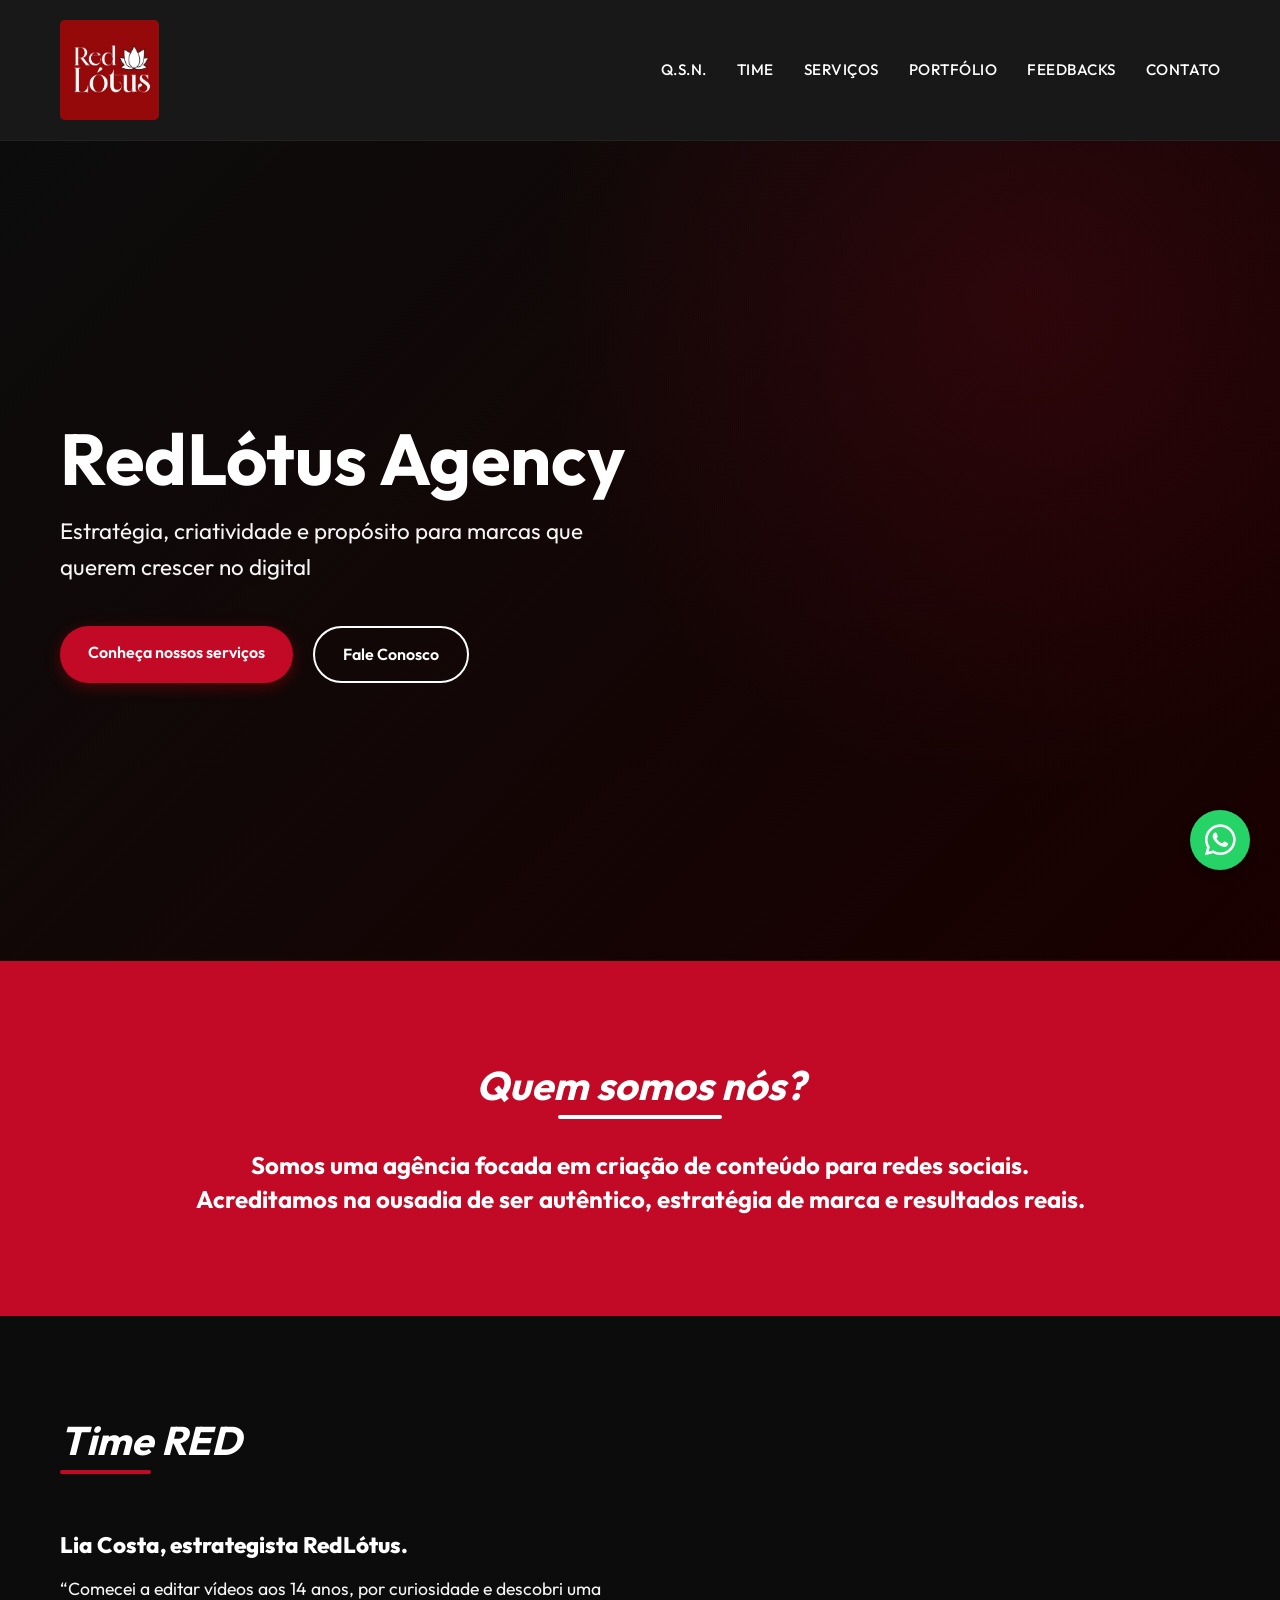
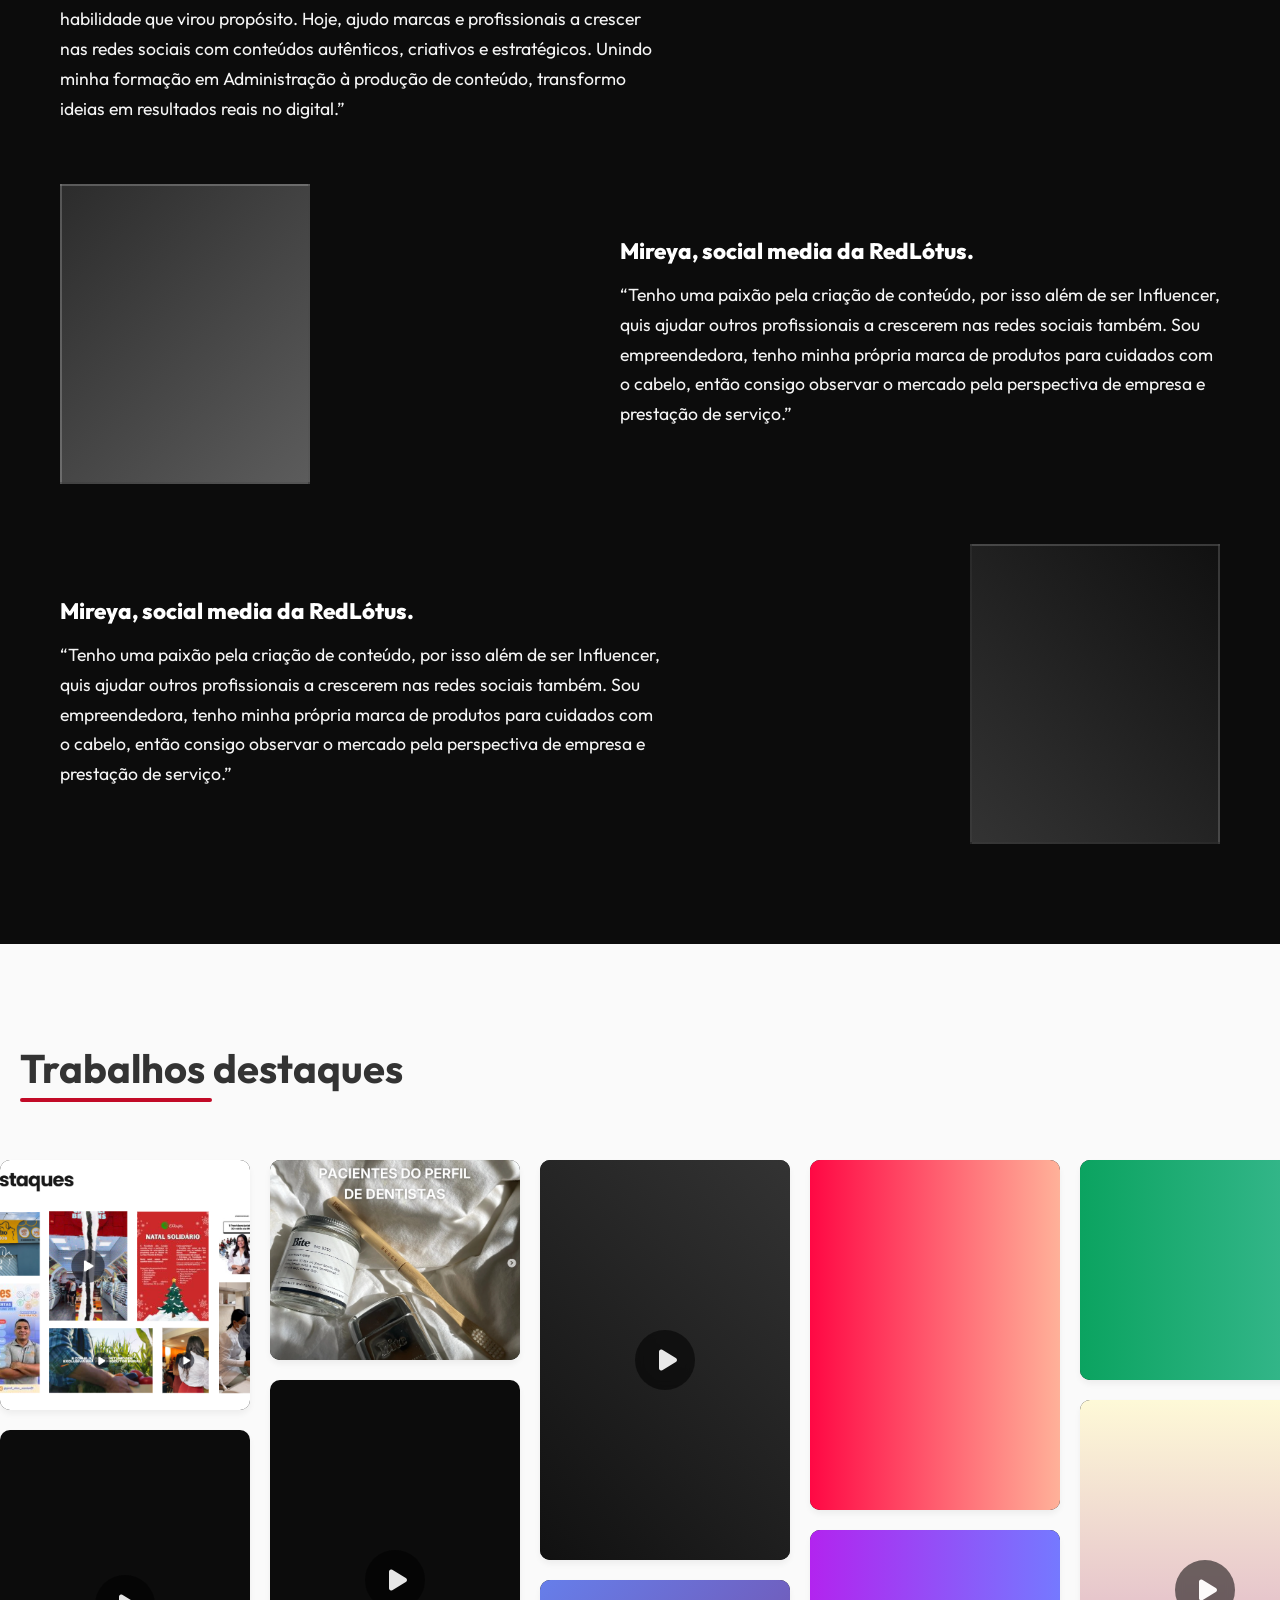
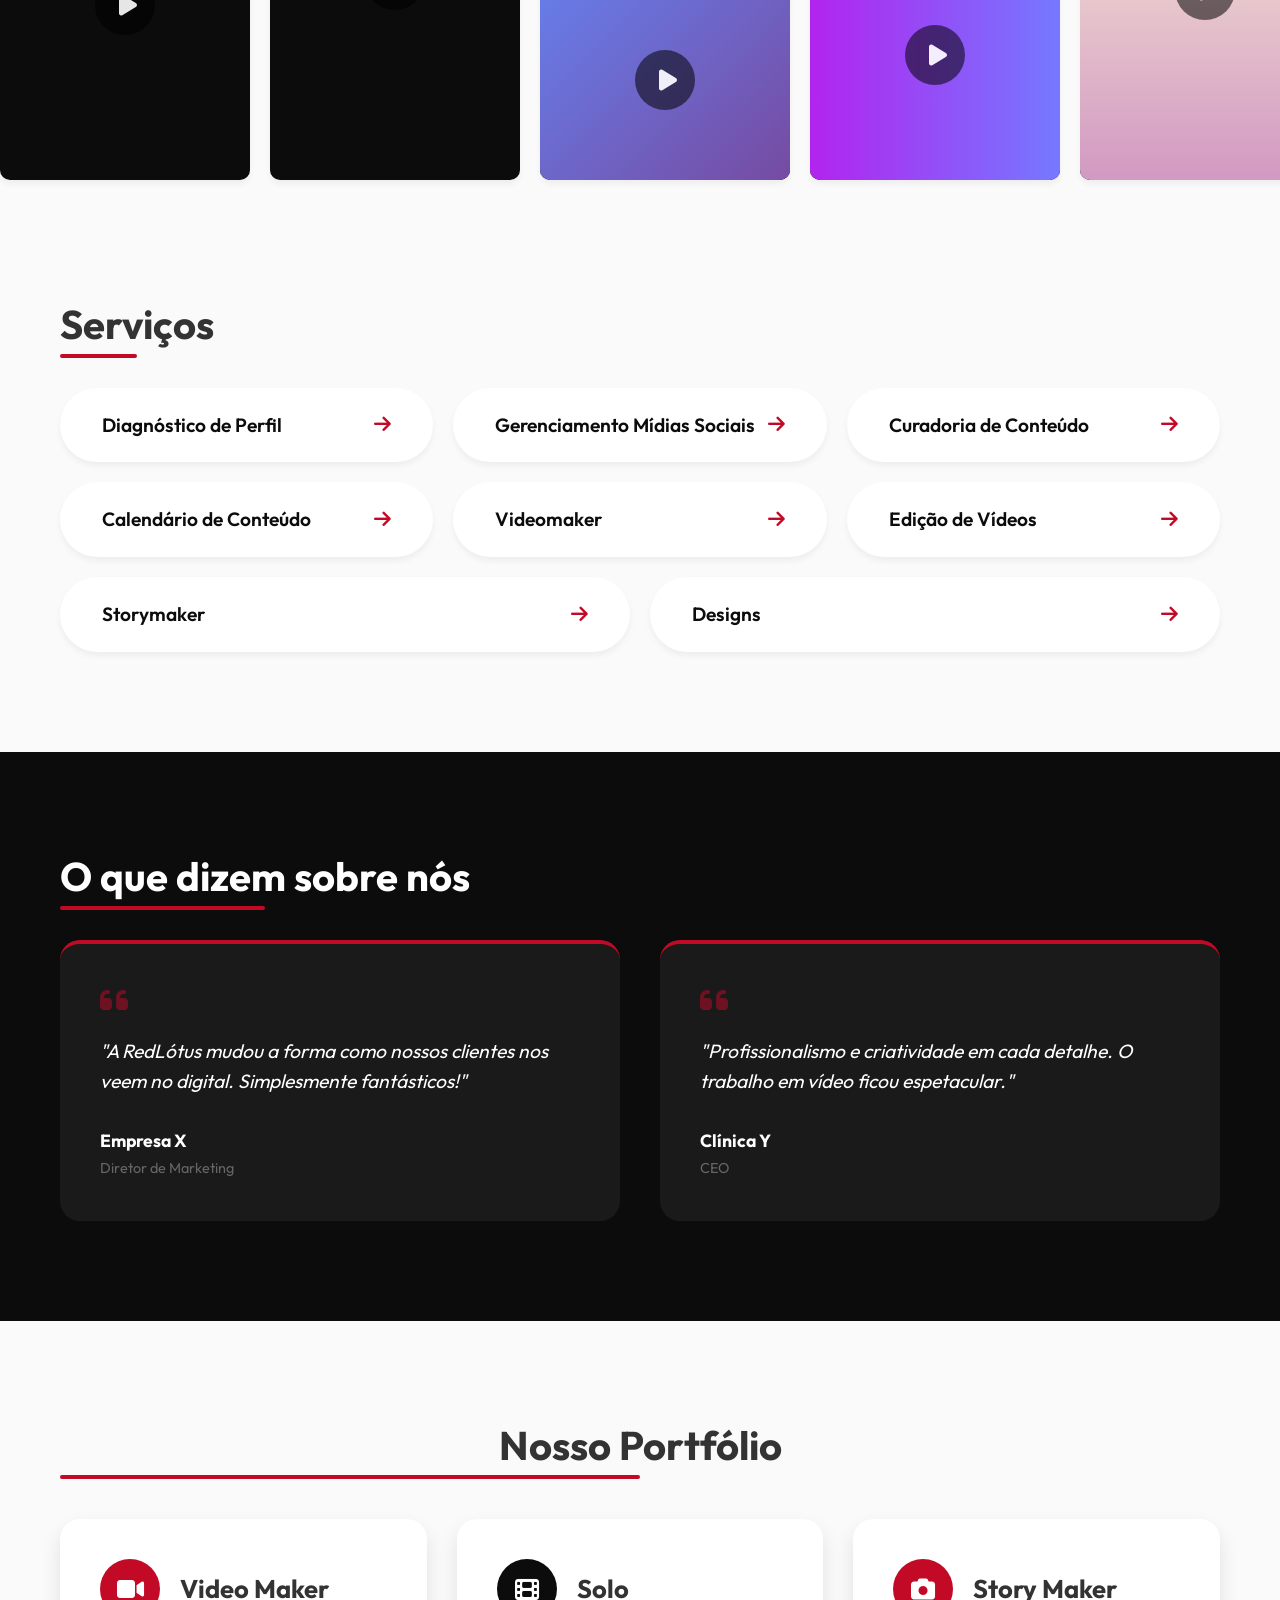
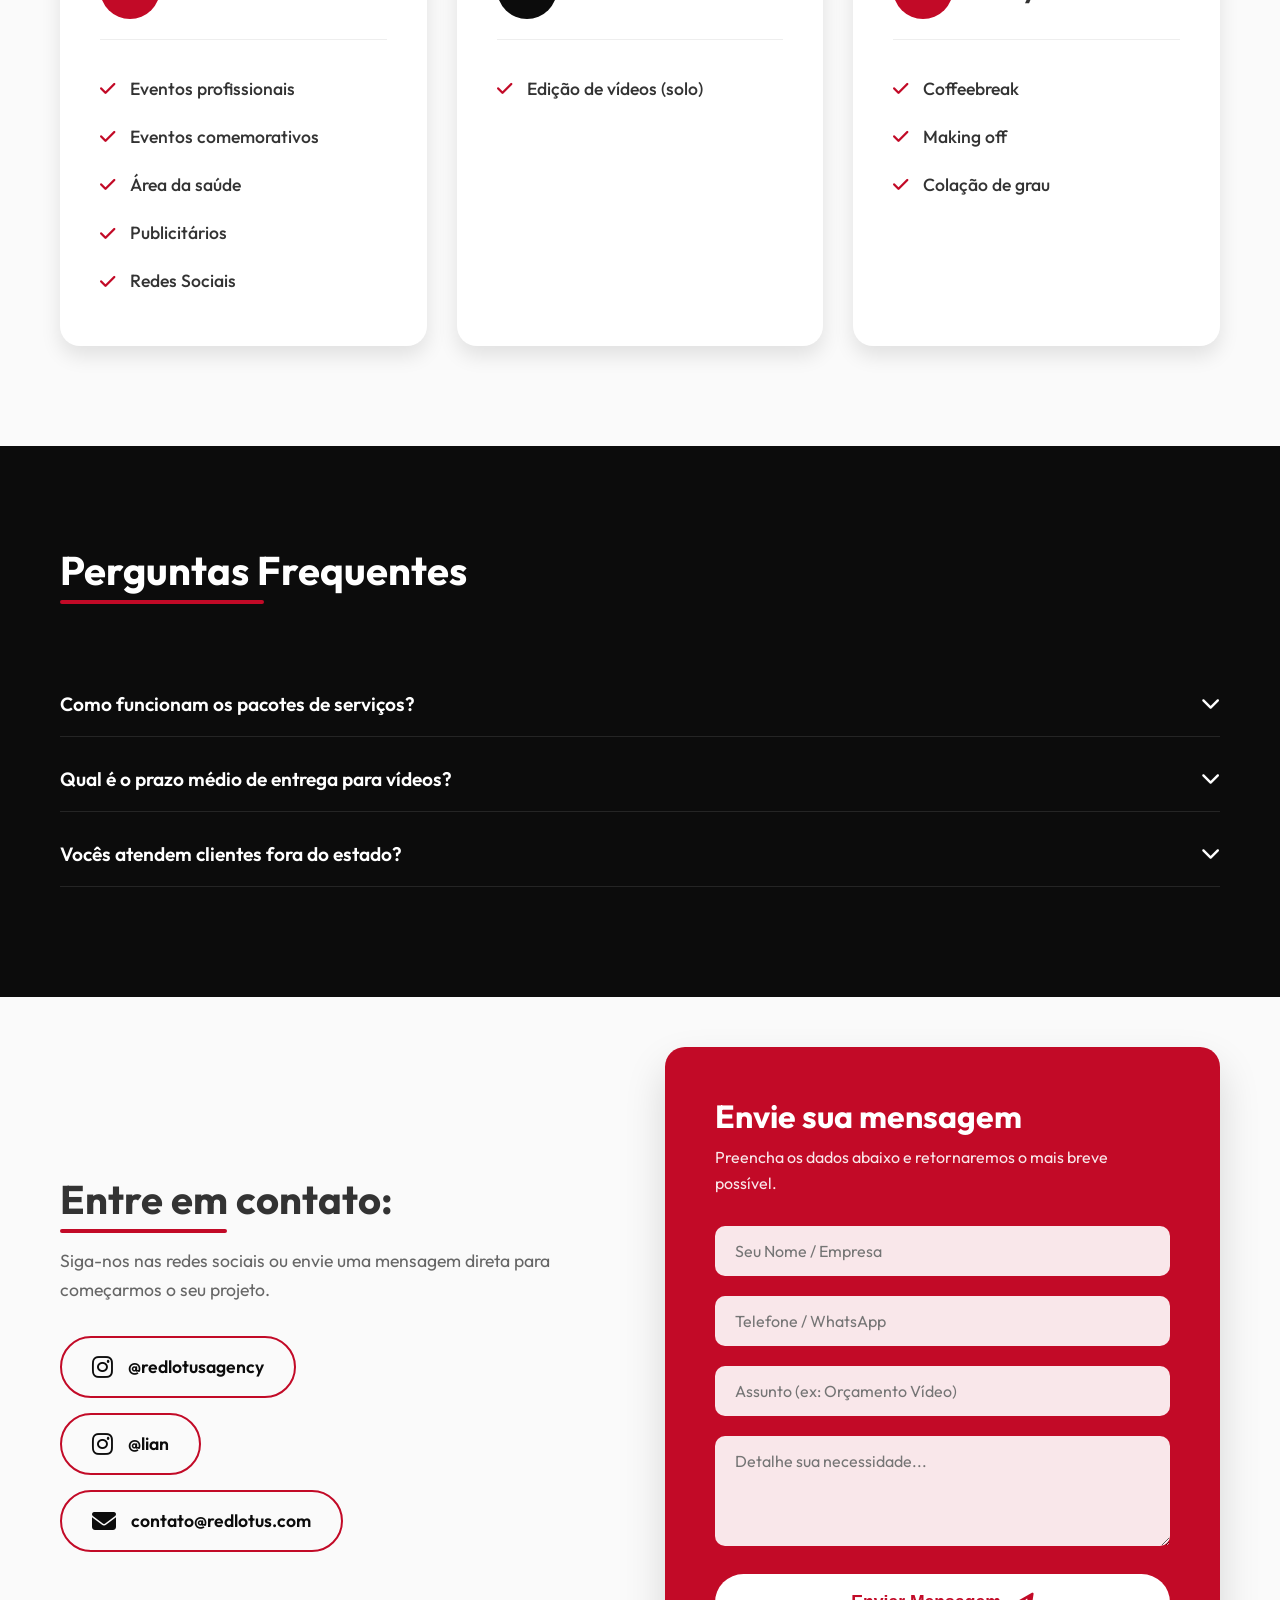
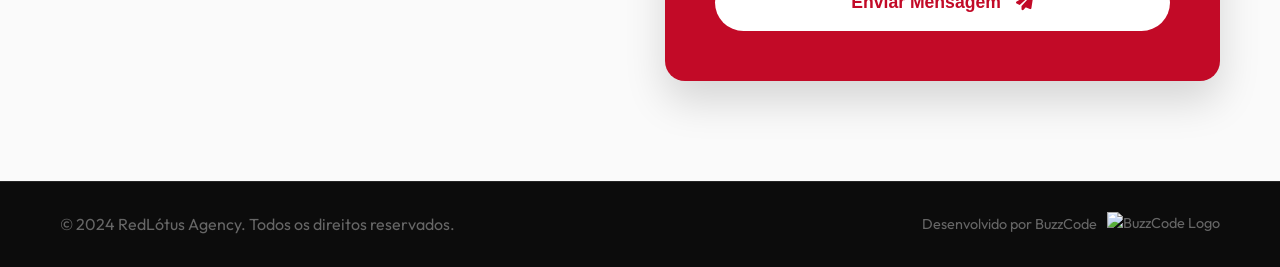
==== commit 401e8b16: "Update team photo link for Lia Costa" ====
--- a/index.html
+++ b/index.html
@@ -63,7 +63,7 @@
                         <p>“Comecei a editar vídeos aos 14 anos, por curiosidade e descobri uma habilidade que virou propósito. Hoje, ajudo marcas e profissionais a crescer nas redes sociais com conteúdos autênticos, criativos e estratégicos. Unindo minha formação em Administração à produção de conteúdo, transformo ideias em resultados reais no digital.”</p>
                     </div>
                     <div class="team-image-box">
-                        <div class="team-photo photo-1"></div>
+                        <div href="assets/images/time/lia.jpg" target="_blank" rel="noopener noreferrer"></div>
                     </div>
                 </div>
 
